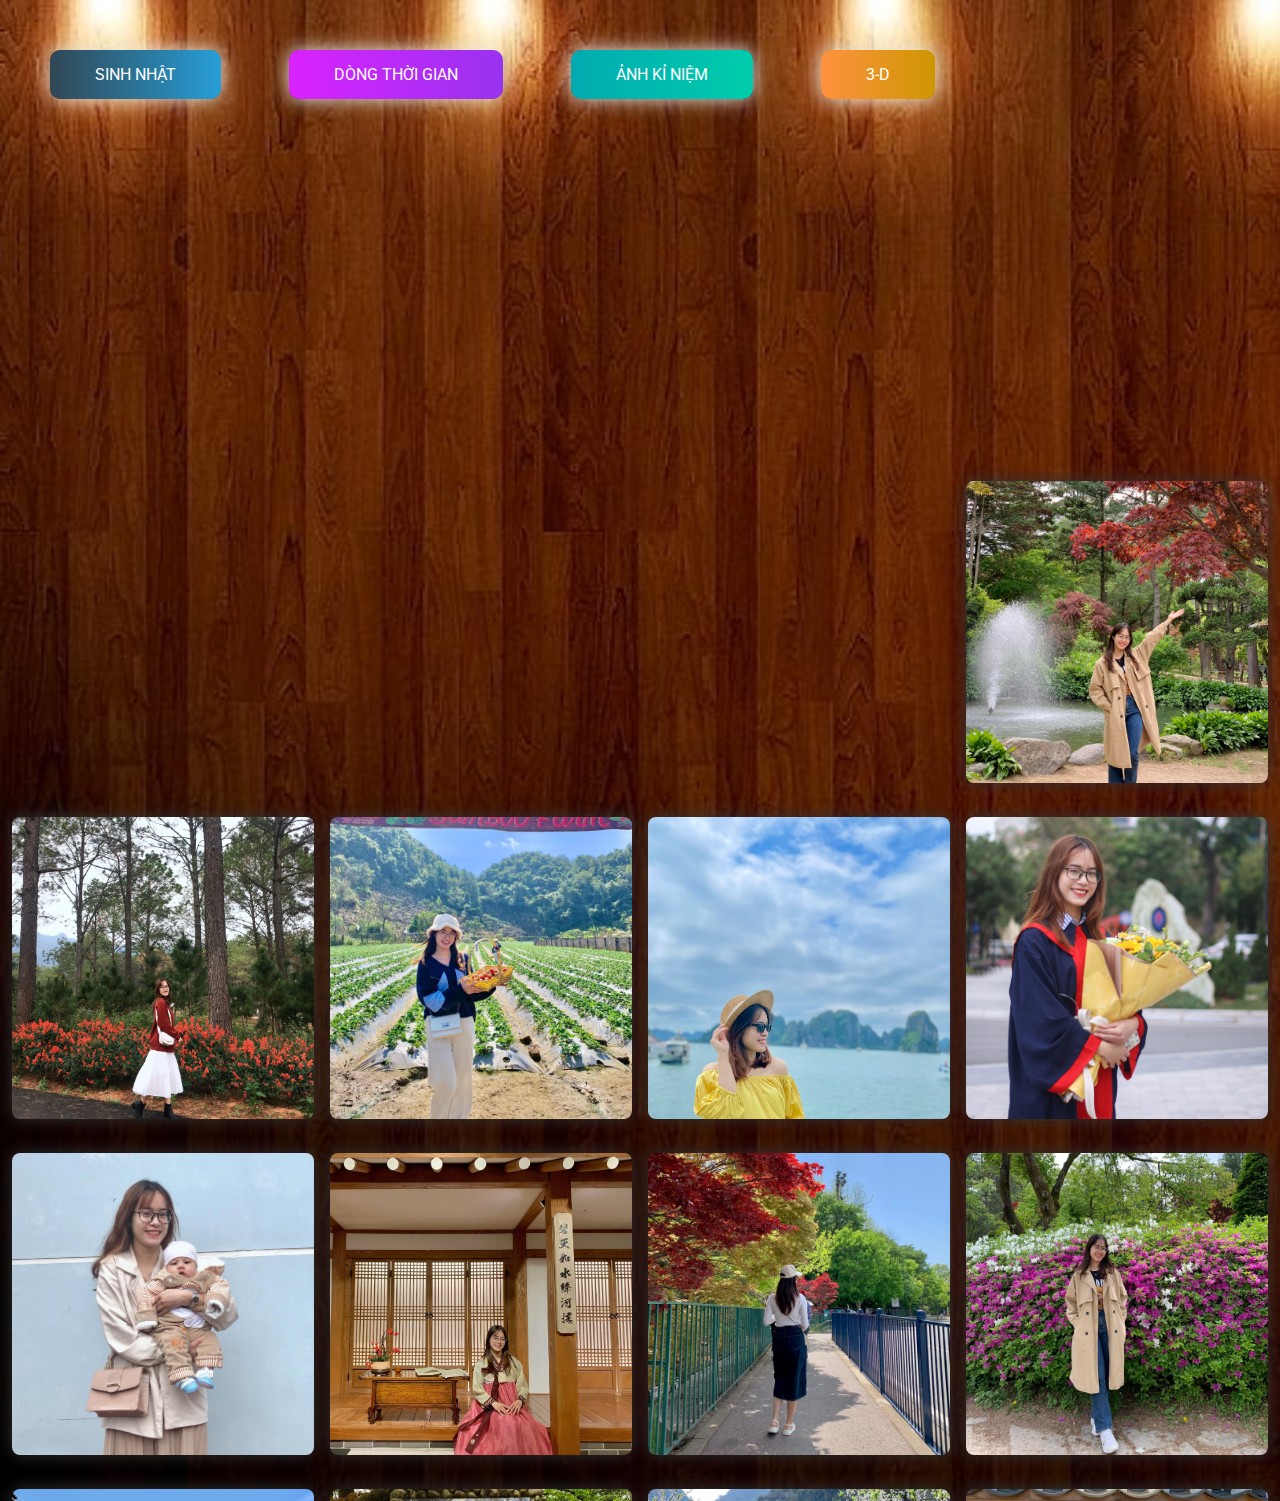
==== gallery.html @ d82730fa "2" ====
<!DOCTYPE html>
<html lang="en">
    <head>
        <meta charset="UTF-8" />
        <meta name="viewport" content="width=device-width, initial-scale=1.0" />
        <meta http-equiv="X-UA-Compatible" content="ie=edge" />
        <link rel="icon" type="image/png" href="./img/CILKGax.png" />
        <!-- Tiêu đề của trang ảnh kĩ niệm -->
        <title>Ảnh kỉ niệm</title>
        <link rel="stylesheet" href="./css/gallery.css" />
        <link rel="stylesheet" href="./css/style.css" />
    </head>
    <body>
        <div class="buttons">
            <a href="index.html" class="btn btn-bir">Sinh nhật</a>
            <a href="timeline.html" class="btn btn-timeline">Dòng thời gian</a>
            <a href="gallery.html" class="btn btn-gallery">Ảnh kỉ niệm</a>
            <a href="gallery/index.html" class="btn btn-video">3-D</a>
        </div>

        <!-- 6. Thay tất cả bằng hình ảnh của bạn -->
        <div class="gallery" id="gallery">
            <div class="gallery-item">
                <div class="content"><img src="./img/pic1.jpg" alt="" /></div>
            </div>
            <div class="gallery-item">
                <div class="content"><img src="./img/pic2.jpg" alt="" /></div>
            </div>
            <div class="gallery-item">
                <div class="content"><img src="./img/pic3.jpg" alt="" /></div>
            </div>
            <div class="gallery-item">
                <div class="content"><img src="./img/pic4.jpg" alt="" /></div>
            </div>
            <div class="gallery-item">
                <div class="content"><img src="./img/pic5.jpg" alt="" /></div>
            </div>
            <div class="gallery-item">
                <div class="content"><img src="./img/pic6.jpg" alt="" /></div>
            </div>
            <div class="gallery-item">
                <div class="content"><img src="./img/pic7.jpg" alt="" /></div>
            </div>
            <div class="gallery-item">
                <div class="content"><img src="./img/pic8.jpg" alt="" /></div>
            </div>
            <div class="gallery-item">
                <div class="content"><img src="./img/pic9.jpg" alt="" /></div>
            </div>
            <div class="gallery-item">
                <div class="content"><img src="./img/pic10.jpg" alt="" /></div>
            </div>
            <div class="gallery-item">
                <div class="content"><img src="./img/pic11.jpg" alt="" /></div>
            </div>
            <div class="gallery-item">
                <div class="content"><img src="./img/pic12.jpg" alt="" /></div>
            </div>
            <div class="gallery-item">
                <div class="content"><img src="./img/pic13.jpg" alt="" /></div>
            </div>
            <div class="gallery-item">
                <div class="content"><img src="./img/pic14.jpg" alt="" /></div>
            </div>
            <div class="gallery-item">
                <div class="content"><img src="./img/pic15.jpg" alt="" /></div>
            </div>
            <div class="gallery-item">
                <div class="content"><img src="./img/pic16.jpg" alt="" /></div>
            </div>
            <div class="gallery-item">
                <div class="content"><img src="./img/pic17.jpg" alt="" /></div>
            </div>
            <div class="gallery-item">
                <div class="content"><img src="./img/pic18.jpg" alt="" /></div>
            </div>
            <div class="gallery-item">
                <div class="content"><img src="./img/pic19.jpg" alt="" /></div>
            </div>
            <div class="gallery-item">
                <div class="content"><img src="./img/pic20.jpg" alt="" /></div>
            </div>
            <!-- <div class="gallery-item">
                <div class="content"><img src="./img/pic21.jpg" alt="" /></div>
            </div>
            <div class="gallery-item">
                <div class="content"><img src="./img/pic22.jpg" alt="" /></div>
            </div>
            <div class="gallery-item">
                <div class="content"><img src="./img/pic23.jpg" alt="" /></div>
            </div>
            <div class="gallery-item">
                <div class="content"><img src="./img/pic25.jpg" alt="" /></div>
            </div>
            <div class="gallery-item">
                <div class="content"><img src="./img/pic26.jpg" alt="" /></div>
            </div>
            <div class="gallery-item">
                <div class="content"><img src="./img/pic27.jpg" alt="" /></div>
            </div>
            <div class="gallery-item">
                <div class="content"><img src="./img/pic28.jpg" alt="" /></div>
            </div>
            <div class="gallery-item">
                <div class="content"><img src="./img/pic29.jpg" alt="" /></div>
            </div>
            <div class="gallery-item">
                <div class="content"><img src="./img/pic30.jpg" alt="" /></div>
            </div>
            <div class="gallery-item">
                <div class="content"><img src="./img/pic31.jpg" alt="" /></div>
            </div>
            <div class="gallery-item">
                <div class="content"><img src="./img/pic32.jpg" alt="" /></div>
            </div>
            <div class="gallery-item">
                <div class="content"><img src="./img/pic33.jpg" alt="" /></div>
            </div>
            <div class="gallery-item">
                <div class="content"><img src="./img/pic34.jpg" alt="" /></div>
            </div>
            <div class="gallery-item">
                <div class="content"><img src="./img/pic35.jpg" alt="" /></div>
            </div>
            <div class="gallery-item">
                <div class="content"><img src="./img/pic36.jpg" alt="" /></div>
            </div>
            <div class="gallery-item">
                <div class="content"><img src="./img/pic37.jpg" alt="" /></div>
            </div>
            <div class="gallery-item">
                <div class="content"><img src="./img/pic38.jpg" alt="" /></div>
            </div>
            <div class="gallery-item">
                <div class="content"><img src="./img/pic39.jpg" alt="" /></div>
            </div>
            <div class="gallery-item">
                <div class="content"><img src="./img/pic40.jpg" alt="" /></div>
            </div> -->
            

        </div>
        <!-- Phần nhạc -->
        <audio id="player" autoplay loop>
            <source src="./music/3.mp3" type="audio/mp3" />
        </audio>
    </body>

    <script src="./js/gallery.js"></script>
</html>
---- css/gallery.css ----
body {
    /* Ảnh nền của trang thứ 3 */
    background: url("../img/wood.jpg");
    background-repeat: no-repeat;
    background-size: cover;
  }
  .hello {
    opacity: 1 !important;
  }
  .full {
    position: fixed;
    left: 0;
    top: 0;
    width: 100%;
    height: 100%;
    z-index: 1;
  }
  .full .content {
    background-color: rgba(0,0,0,0.75) !important;
    height: 100%;
    width: 100%;
    display: grid;
  }
  .full .content img {
    left: 50%;
    transform: translate3d(0, 0, 0);
    animation: zoomin 1s ease;
    max-width: 100%;
    max-height: 100vh;
    margin: auto;
  }
  .byebye {
    opacity: 0;
  }
  .byebye:hover {
    transform: scale(0.2) !important;
  }
  .gallery {
    display: grid;
    grid-column-gap: 8px;
    grid-row-gap: 8px;
    grid-template-columns: repeat(auto-fill, minmax(250px, 1fr));
    grid-auto-rows: 8px;
  }
  .gallery img {
    max-width: 100%;
    border-radius: 8px;
    box-shadow: 0 0 16px #333;
    transition: all 1.5s ease;
  }
  .gallery img:hover {
    box-shadow: 0 0 32px #333;
  }
  .gallery .content {
    padding: 4px;
  }
  .gallery .gallery-item {
    transition: grid-row-start 300ms linear;
    transition: transform 300ms ease;
    transition: all 0.5s ease;
    cursor: pointer;
  }
  .gallery .gallery-item:hover {
    transform: scale(1.025);
  }
  @media (max-width: 600px) {
    .gallery {
      grid-template-columns: repeat(auto-fill, minmax(30%, 1fr));
    }
  }
  @media (max-width: 400px) {
    .gallery {
      grid-template-columns: repeat(auto-fill, minmax(50%, 1fr));
    }
  }
  @-moz-keyframes zoomin {
    0% {
      max-width: 50%;
      transform: rotate(-30deg);
      filter: blur(4px);
    }
    30% {
      filter: blur(4px);
      transform: rotate(-80deg);
    }
    70% {
      max-width: 50%;
      transform: rotate(45deg);
    }
    100% {
      max-width: 100%;
      transform: rotate(0deg);
    }
  }
  @-webkit-keyframes zoomin {
    0% {
      max-width: 50%;
      transform: rotate(-30deg);
      filter: blur(4px);
    }
    30% {
      filter: blur(4px);
      transform: rotate(-80deg);
    }
    70% {
      max-width: 50%;
      transform: rotate(45deg);
    }
    100% {
      max-width: 100%;
      transform: rotate(0deg);
    }
  }
  @-o-keyframes zoomin {
    0% {
      max-width: 50%;
      transform: rotate(-30deg);
      filter: blur(4px);
    }
    30% {
      filter: blur(4px);
      transform: rotate(-80deg);
    }
    70% {
      max-width: 50%;
      transform: rotate(45deg);
    }
    100% {
      max-width: 100%;
      transform: rotate(0deg);
    }
  }
  @keyframes zoomin {
    0% {
      max-width: 50%;
      transform: rotate(-30deg);
      filter: blur(4px);
    }
    30% {
      filter: blur(4px);
      transform: rotate(-80deg);
    }
    70% {
      max-width: 50%;
      transform: rotate(45deg);
    }
    100% {
      max-width: 100%;
      transform: rotate(0deg);
    }
  }
---- css/style.css ----
@import url("https://fonts.googleapis.com/css2?family=Roboto:ital,wght@0,100;0,300;0,400;0,500;0,700;1,300;1,400&display=swap");

html {
    scroll-behavior: smooth;
    font-family: "Roboto", sans-serif;
}

a {
    text-decoration: none;
}


.page__main {
    /* Ảnh nền của trang đầu tiên nếu bạn muốn đổi thì đổi tại đây */
    background-image: url("../img/background.png");
    background-repeat: no-repeat;
    margin: 0;
    padding: 0;
    background-size: cover;
    background-position-y: -18rem;
}
.buttons {
    display: flex;
    column-gap: 3rem;
    padding: 2rem;
}

.btn-bir:hover {
    background-position: right center;
    color: #fff;
    text-decoration: none;
}

.btn-bir {
    background-image: linear-gradient(
        to right,
        #314755 0%,
        #26a0da 51%,
        #314755 100%
    );
    margin: 10px;
    padding: 15px 45px;
    text-align: center;
    text-transform: uppercase;
    transition: 0.5s;
    background-size: 200% auto;
    color: white;
    box-shadow: 0 0 20px #eee;
    border-radius: 10px;
    display: block;
}

.btn-timeline {
    background-image: linear-gradient(
        to right,
        #da22ff 0%,
        #9733ee 51%,
        #da22ff 100%
    );
}
.btn-timeline {
    margin: 10px;
    padding: 15px 45px;
    text-align: center;
    text-transform: uppercase;
    transition: 0.5s;
    background-size: 200% auto;
    color: white;
    box-shadow: 0 0 20px #eee;
    border-radius: 10px;
    display: block;
}

.btn-timeline:hover {
    background-position: right center; 
    color: #fff;
    text-decoration: none;
}

.btn-gallery {
    background-image: linear-gradient(
        to right,
        #02aab0 0%,
        #00cdac 51%,
        #02aab0 100%
    );
}
.btn-gallery {
    margin: 10px;
    padding: 15px 45px;
    text-align: center;
    text-transform: uppercase;
    transition: 0.5s;
    background-size: 200% auto;
    color: white;
    box-shadow: 0 0 20px #eee;
    border-radius: 10px;
    display: block;
}

.btn-gallery:hover {
    background-position: right center; /* change the direction of the change here */
    color: #fff;
    text-decoration: none;
}

.cover {
    width: 240px;
    height: 240px;
   
    box-shadow: 0 0 30px #eee;
    position: absolute;
    margin-top: 3rem;
    left: calc(50% - 100px);
  
    border-radius: 120px;
    border: 5px solid rgb(255, 17, 0);
}



.btn-video {
    background-image: linear-gradient(
        to right,
        #ff9240 0%,
        #cd9600 51%,
        #b09f02 100%
    );
}
.btn-video {
    margin: 10px;
    padding: 15px 45px;
    text-align: center;
    text-transform: uppercase;
    transition: 0.5s;
    background-size: 200% auto;
    color: white;
    box-shadow: 0 0 20px #eee;
    border-radius: 10px;
    display: block;
}

.btn-video:hover {
    background-position: right center; /* change the direction of the change here */
    color: #fff;
    text-decoration: none;
}
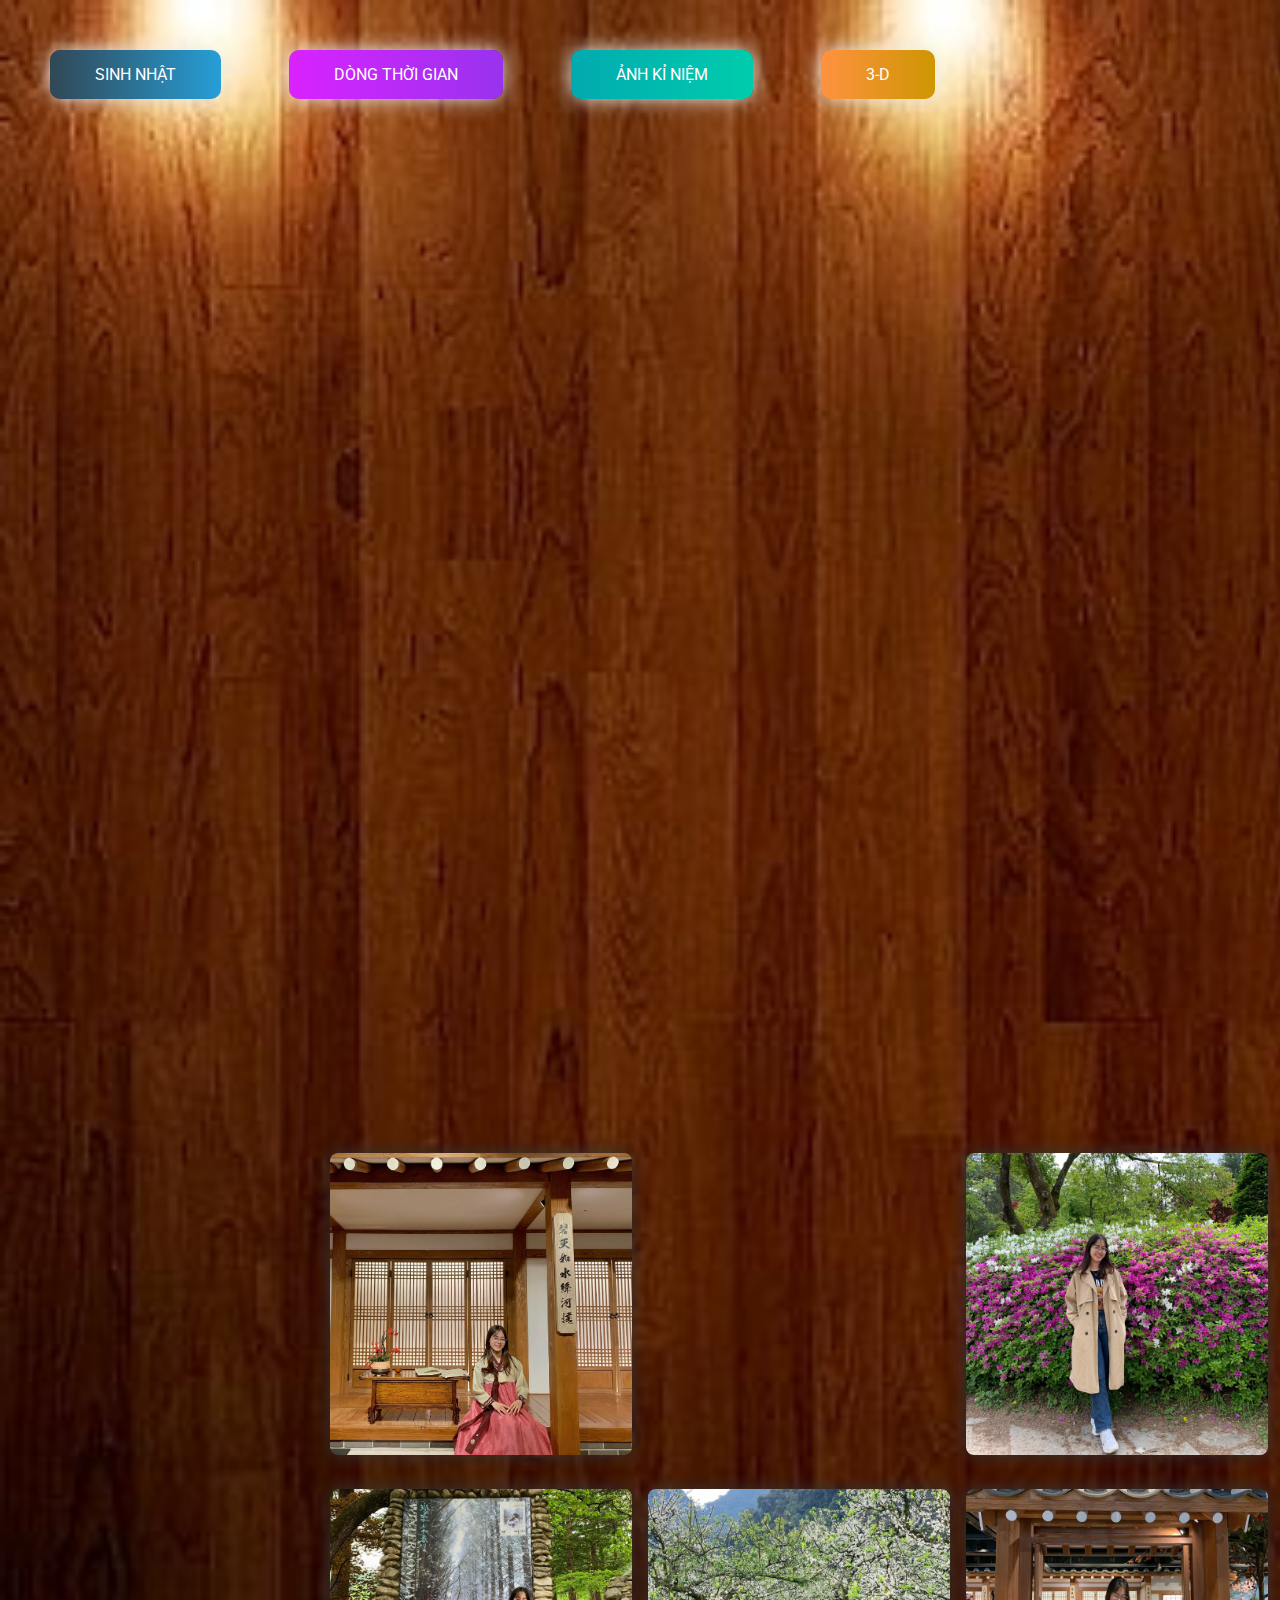
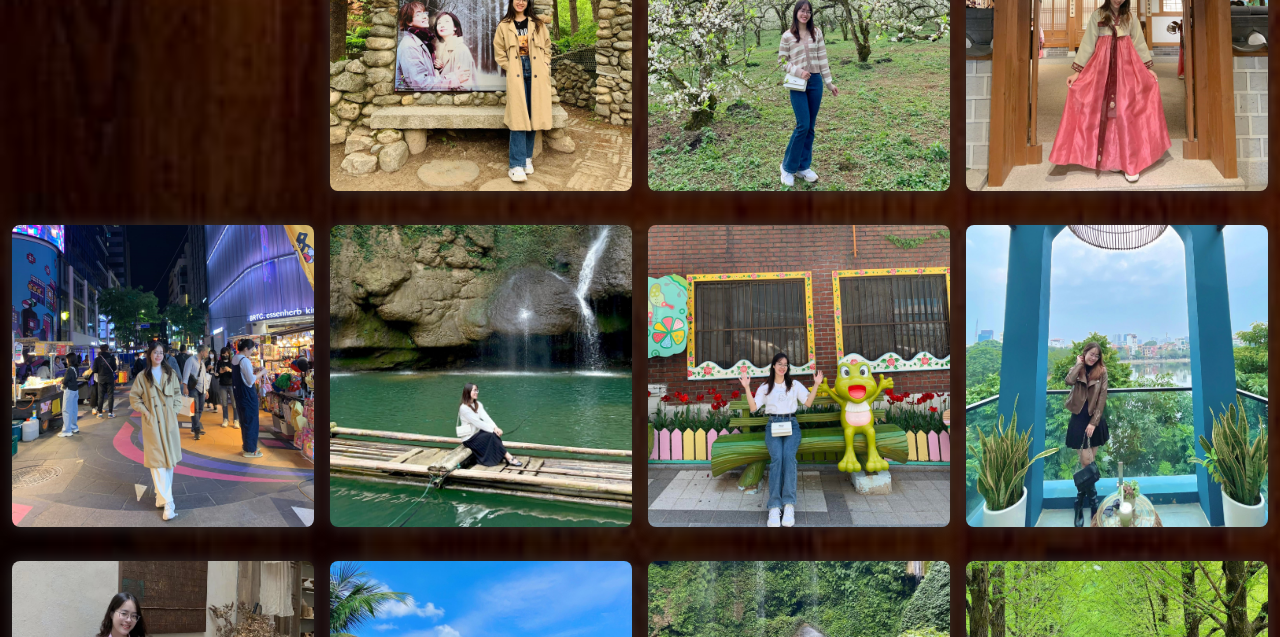
==== commit 00f4ad3f: "5" ====
--- a/gallery.html
+++ b/gallery.html
@@ -80,7 +80,7 @@
             <div class="gallery-item">
                 <div class="content"><img src="./img/pic20.jpg" alt="" /></div>
             </div>
-            <!-- <div class="gallery-item">
+            <div class="gallery-item">
                 <div class="content"><img src="./img/pic21.jpg" alt="" /></div>
             </div>
             <div class="gallery-item">
@@ -136,7 +136,7 @@
             </div>
             <div class="gallery-item">
                 <div class="content"><img src="./img/pic40.jpg" alt="" /></div>
-            </div> -->
+            </div>
             
 
         </div>
